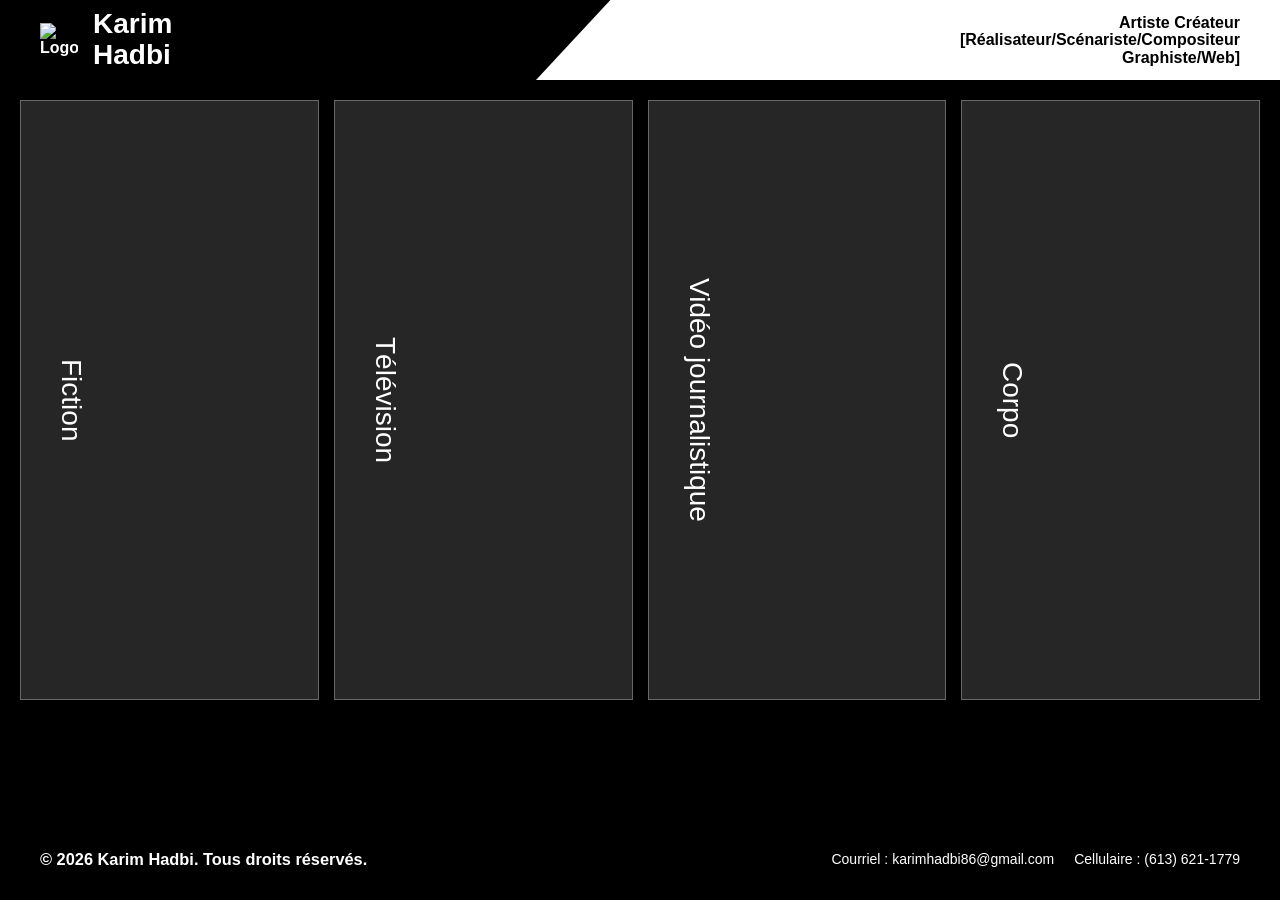
==== index.html @ a202c464 "Initial commit" ====
<!doctype html>
<html lang="fr">
<head>
    <meta charset="utf-8">
    <title>Bienvenue - Karim Hadbi</title>
    <link href="styles/style.css" rel="stylesheet" />
    <meta name="viewport" content="width=device-width, initial-scale=1.0">
</head>
	
<body>
<script>
    function openCard(element) {
        const allCards = document.querySelectorAll('.card');
        if (element.classList.contains('active')) {
            element.classList.remove('active');
        } else {
            allCards.forEach(card => card.classList.remove('active'));
            element.classList.add('active');
        }
    }
</script>

<div class="video-background">
    <div class="vignette-overlay"></div>
    <iframe 
        src="https://www.youtube.com/embed/JeM1_PZEC8c?autoplay=1&mute=1&loop=1&playlist=JeM1_PZEC8c&controls=0&showinfo=0&rel=0&iv_load_policy=3&disablekb=1" 
        frameborder="0" 
        allow="autoplay; encrypted-media">
    </iframe>
</div>
	
<div class="navbar">
    <a href="index.html" class="nav-link left-link">
        <span>
            <div class="logo-groupe">
                <img src="logo/Logo Karim.png" width="38" alt="Logo">
                <div class="nom-artiste">Karim <br> Hadbi</div>
            </div>	
        </span>
    </a>
    <a href="a-propos.html" class="nav-link right-link">
        <span>
            <div class="texte-droite">
                Artiste Créateur <br>
                [Réalisateur/Scénariste/Compositeur <br>
                Graphiste/Web]
            </div>
        </span>
    </a>
</div>

<div class="accordion-container">
    <div class="card" onclick="openCard(this)">
        <div class="title-vertical">Fiction</div>
        <div class="content">
            <h3>Le rêve [court métrage]</h3>
            <h2>Réalisation / Montage / Composition musique originale</h2>
            <div class="video-responsive">
                <iframe src="https://www.youtube.com/embed/bPabOgwYti4?si=7O0eL4174UXa547w" title="YouTube video player" frameborder="0" allowfullscreen></iframe>
            </div>
        </div>
    </div>
	
    <div class="card" onclick="openCard(this)">
        <div class="title-vertical">Télévision</div>
        <div class="content">
            <h3>L'or de la culture [Émission en direct]</h3>
            <h2>Directeur technique</h2>
            <div class="video-responsive">
                <iframe src="https://www.youtube.com/embed/qQFf9nnMlhs?si=8-7o-ZYtIR0cDy0j" title="YouTube video player" frameborder="0" allowfullscreen></iframe>
            </div>

            <h3>Pharsyde - A$AP ROCKY [Vidéoclip en studio]</h3>
            <h2>Directeur technique</h2>
            <div class="video-responsive">
                <iframe src="https://www.youtube.com/embed/K30g-eY0pmU?si=NVIDZVT_Svj24fuO" title="YouTube video player" frameborder="0" allowfullscreen></iframe>
            </div>
	
            <h3>Torrents VS Inuk [Captation mobile]</h3>
            <h2>Preneur de son</h2>	
            <div class="video-responsive">	
                <iframe src="https://www.youtube.com/embed/WOz7VVtGQ1o?si=_8KI5-ZdpuuKgEtw" title="YouTube video player" frameborder="0" allowfullscreen></iframe>	
            </div>	
	
            <h3>L'annonce [Drame en studio]</h3>
            <h2>Preneur de son</h2>	
            <div class="video-responsive">	
                <iframe src="https://www.youtube.com/embed/POYmX_EhD2g?si=1pK_VJwCEch1RYpM" title="YouTube video player" frameborder="0" allowfullscreen></iframe>
            </div>		
        </div>
    </div>
	
    <div class="card" onclick="openCard(this)">
        <div class="title-vertical">Vidéo journalistique</div>
        <div class="content">
            <h3>Hélène Vlasblom [Portrait]</h3>
            <h2>Réalisation / Caméra / Montage / Composition de musique originale</h2>
            <div class="video-responsive">
                <iframe src="https://www.youtube.com/embed/WsIZ_KC9waY?si=WZHVxhGtFCk2gXQ4" title="YouTube video player" frameborder="0" allowfullscreen></iframe>
            </div>
        </div>
    </div>
	
    <div class="card" onclick="openCard(this)">
        <div class="title-vertical">Corpo</div>
        <div class="content">
            <h3>EART [publicité]</h3>
            <h2>Co-réalisation / Caméra / Montage / Composition de musique originale</h2>
            <div class="video-responsive">
                <iframe src="https://www.youtube.com/embed/MpZ2AZKWZ4U?si=YAs6rrHrnux8zH8K" title="YouTube video player" frameborder="0" allowfullscreen></iframe>
            </div>
        </div>
    </div>
</div>	

<footer>
    <div class="footer-content">
        <h3 class="copyright">&copy; 2026 Karim Hadbi. Tous droits réservés.</h3>
       <div class="contact-info">
    <span>Courriel : <a href="mailto:karimhadbi86@gmail.com" style="color: white; text-decoration: none;">karimhadbi86@gmail.com</a></span>
    <span>Cellulaire : <a href="tel:6136211779" style="color: white; text-decoration: none;">(613) 621-1779</a></span>
</div>
    </div>
</footer>
	
</body>
</html>
---- styles/style.css ----
/* --- Base & Typographie --- */
body {
    margin: 0;
    padding: 0;
    min-height: 100vh;
    color: white;
    font-family: "Century Gothic", sans-serif;
    background-color: black;
}

.page-blanche {
    background-color: white !important;
    color: black !important;
}

p {
    text-align: justify;
    font-size: 1.1rem;
    color: white;
    line-height: 1.6;
}

h2 {
    font-size: 12px;
    margin-bottom: 10px;
}

h4 {
    text-align: justify;
    font-size: 1.1rem;
	font-weight: normal;
    color: black;
    line-height: 1.6;
}

/* --- Barre de Navigation --- */
.navbar {
    position: relative;
    display: flex;
    justify-content: center;
    align-items: center;
    height: 80px;
    width: 100%;
    box-sizing: border-box;
    overflow: hidden;
    background: black;
}

.nav-link {
    position: absolute;
    top: 0;
    height: 100%;
    width: 55%;
    display: flex;
    align-items: center;
    text-decoration: none;
    font-weight: bold;
    z-index: 1;
    transition: 0.3s;
}

.left-link {
    left: 0;
    background-color: #000000;
    color: #ffffff;
    padding-left: 40px;
    clip-path: polygon(0 0, 100% 0, 90% 100%, 0% 100%);
}

.right-link {
    right: 0;
    background-color: #ffffff;
    color: #000000;
    justify-content: flex-end;
    padding-right: 40px;
    clip-path: polygon(10% 0, 100% 0, 100% 100%, 0% 100%);
}

.nav-link:hover { opacity: 0.8; }

.logo-groupe {
    position: relative;
    z-index: 10;
    display: flex;
    align-items: center;
    gap: 15px;
}

.nom-artiste {
    font-size: 28px;
    color: white;
    line-height: 1.1;
}

.texte-droite {
    color: black;
    text-align: right;
    font-weight: bold;
    line-height: 1.1;
}

/* --- Arrière-plan Vidéo --- */
.video-background {
    position: fixed;
    top: 0; left: 0;
    width: 100vw; height: 100vh;
    z-index: -1;
    background-color: black;
}

.vignette-overlay {
    position: absolute;
    top: 0; left: 0;
    width: 100%; height: 100%;
    background: linear-gradient(to bottom, rgba(0,0,0,0.8) 0%, rgba(0,0,0,0) 40%);
    z-index: 1;
    pointer-events: none;
}

.video-background iframe {
    position: absolute;
    top: 50%; left: 50%;
    width: 100%; height: 56.25vw;
    transform: translate(-50%, -50%);
    pointer-events: none;
}

/* --- Accordéon (Cards) --- */
.accordion-container {
    display: flex;
    gap: 15px;
    padding: 20px;
    height: 600px;
    align-items: stretch;
}

.card {
    background: rgba(255, 255, 255, 0.15);
    backdrop-filter: blur(4px);
    border: 1px solid rgba(255, 255, 255, 0.3);
    width: 33%;
    cursor: pointer;
    transition: all 0.6s cubic-bezier(0.25, 1, 0.5, 1);
    overflow: hidden;
    display: flex;
}

.card:hover, .card.active {
    background: rgba(255, 255, 255, 0.25);
    backdrop-filter: blur(20px);
    border: 1px solid rgba(255, 255, 255, 0.6);
}

.card.active { width: 220%; }

.title-vertical {
    font-size: 28px;
    writing-mode: vertical-rl;
    text-orientation: mixed;
    padding: 10px;
    min-width: 80px;
    display: flex;
    align-items: center;
    justify-content: center;
}

.content {
    opacity: 0;
    padding: 20px;
    width: 100%;
    display: none;
    transition: opacity 0.4s ease;
    overflow-y: auto;
}

.card.active .content {
    display: block;
    opacity: 1;
}

/* --- Vidéos Responsives --- */
.video-responsive {
    position: relative;
    padding-bottom: 56.25%;
    height: 0;
    overflow: hidden;
    width: 100%;
    max-width: 800px;
    margin: 20px auto;
    border-radius: 8px;
}

.video-responsive iframe {
    position: absolute;
    top: 0; left: 0;
    width: 100%; height: 100%;
    border: 0;
}

/* --- Section À Propos --- */
.presentation-section {
    display: flex;
    align-items: center;
    justify-content: center;
    gap: 50px;
    padding: 60px 10%;
    max-width: 1200px;
    margin: 0 auto;
}

.photo-container {
    flex-shrink: 0;
    width: 400px; height: 400px;
    border-radius: 50%;
    overflow: hidden;
    border: 4px solid #000;
}

.photo-container img {
    width: 100%; height: 100%;
    object-fit: cover;
}

.texte-presentation {
    max-width: 600px;
    text-align: left;
    color: black;
}

.presentation-section-contact {
    display: flex;
    flex-direction: column;
    align-items: center;
    padding: 60px 10%;
    background: #000000;
}

.contact, .contact-content {
    color: white;
    font-weight: bold;
    text-align: left;
    width: 100%;
    max-width: 155px;
}

.contact { font-size: 24px; }
.contact-content { font-size: 18px; }

/* --- Footer --- */
footer {
    position: fixed;
    bottom: 0; left: 0;
    width: 100%;
    background: rgba(0, 0, 0, 1);
    color: white;
    padding: 15px 0;
    font-size: 14px;
    z-index: 100;
}

.footer-content {
    display: flex;
    justify-content: space-between;
    align-items: center;
    max-width: 1200px;
    margin: 0 auto;
    padding: 0 40px;
}

.contact-info { display: flex; gap: 20px; }

/* --- Adaptations Mobiles (Écrans < 768px) --- */
@media (max-width: 768px) {
    
    /* 1. Navbar : On empile les éléments */
    .navbar {
        height: auto;
        flex-direction: column;
    }

    .nav-link {
        position: relative;
        width: 100%;
        height: 60px;
        clip-path: none !important; /* On enlève les biseaux pour plus de clarté */
        justify-content: center;
        padding: 10px 0;
    }

    .left-link { padding-left: 0; }
    .right-link { padding-right: 0; }

    .logo-groupe {
        gap: 10px;
    }

    .nom-artiste { font-size: 20px; }
    .texte-droite { 
        text-align: center; 
        font-size: 12px;
    }

    /* 2. Accordéon : Passage en mode vertical */
    .accordion-container {
        flex-direction: column;
        height: auto; /* La hauteur s'adapte au contenu ouvert */
        gap: 10px;
    }

    .card {
        width: 100% !important; /* Les cartes prennent toute la largeur */
        flex-direction: column;
        height: auto;
        min-height: 60px;
    }

    .title-vertical {
        writing-mode: horizontal-tb; /* Le texte redevient horizontal */
        padding: 15px;
        font-size: 20px;
        justify-content: flex-start;
        border-bottom: 1px solid rgba(255, 255, 255, 0.1);
    }

    .card.active {
        width: 100% !important;
    }

    /* 3. Section À Propos */
    .presentation-section {
        flex-direction: column;
        padding: 40px 5%;
        gap: 30px;
    }

    .photo-container {
        width: 250px; /* Image plus petite sur mobile */
        height: 250px;
    }

    .texte-presentation {
        text-align: center;
    }

    .texte-presentation p {
        text-align: justify;
        font-size: 1rem;
    }

    /* 4. Footer */
    .footer-content {
        flex-direction: column;
        gap: 10px;
        text-align: center;
        padding: 20px;
    }

    .contact-info {
        flex-direction: column;
        gap: 5px;
    }

    footer {
        position: relative; /* On le détache du bas pour ne pas masquer le contenu */
    }

.contact-info a:hover, .contact-content a:hover {
    color: #cccccc !important; /* Gris clair au survol */
    transition: 0.3s;
}
}
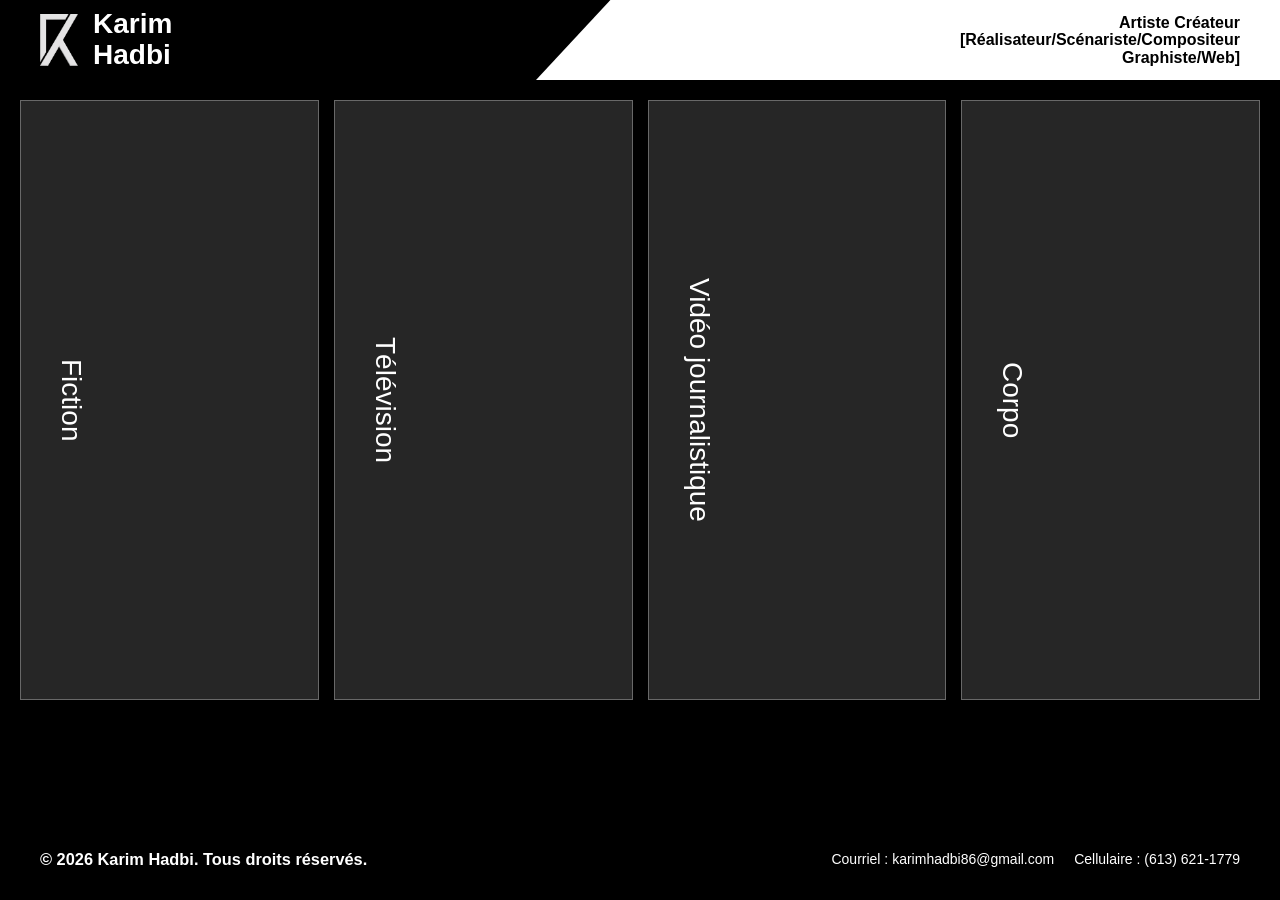
==== commit fac95209: "index.html" ====
--- a/index.html
+++ b/index.html
@@ -33,7 +33,7 @@
     <a href="index.html" class="nav-link left-link">
         <span>
             <div class="logo-groupe">
-                <img src="logo/Logo Karim.png" width="38" alt="Logo">
+                <img src="Logo/Logo Karim.png" width="38" alt="Logo">
                 <div class="nom-artiste">Karim <br> Hadbi</div>
             </div>	
         </span>
@@ -124,4 +124,4 @@
 </footer>
 	
 </body>
-</html>+</html>
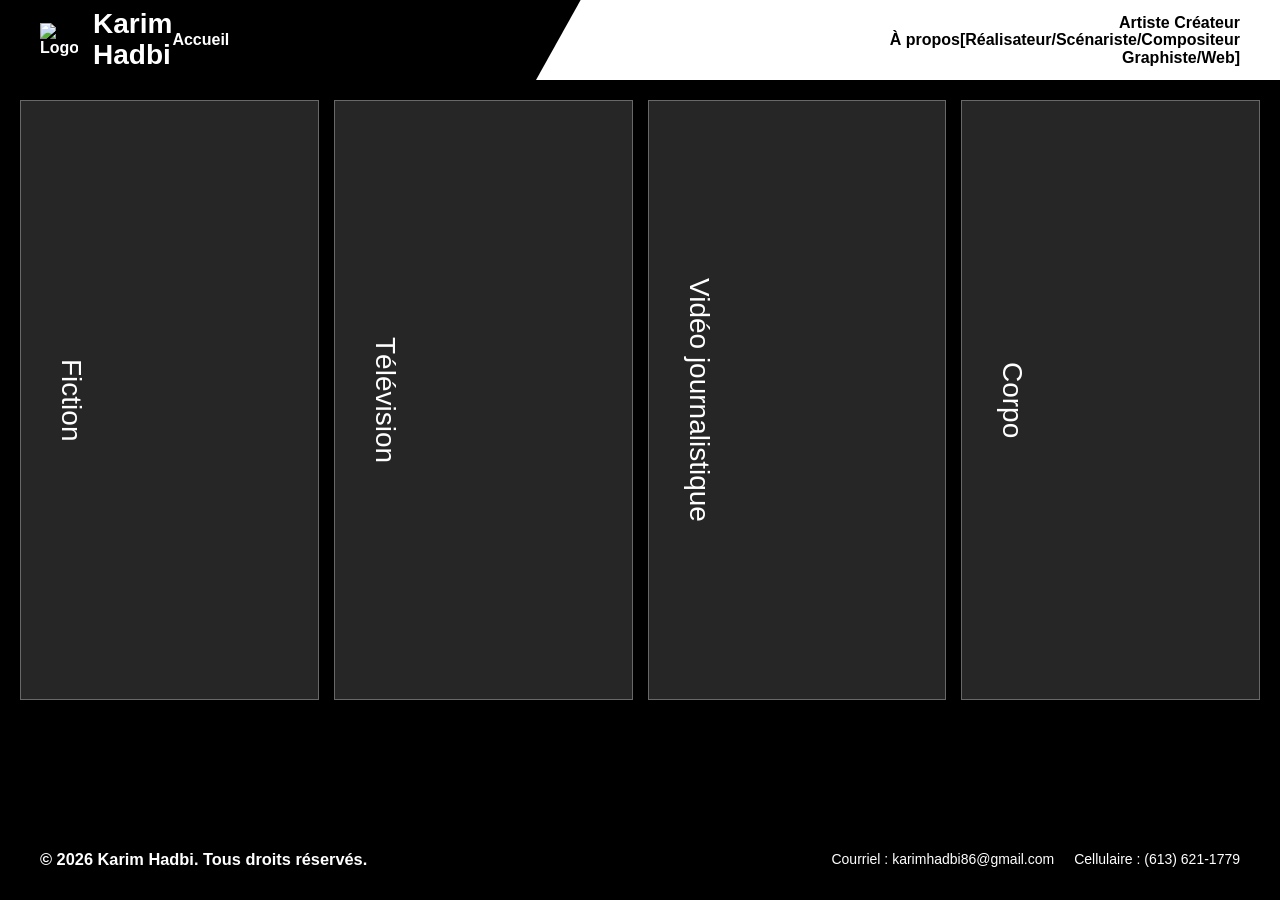
==== commit 1cd4a3ef: "index.html" ====
--- a/index.html
+++ b/index.html
@@ -33,12 +33,15 @@
     <a href="index.html" class="nav-link left-link">
         <span>
             <div class="logo-groupe">
-                <img src="Logo/Logo Karim.png" width="38" alt="Logo">
+                <img src="logo/Logo Karim.png" width="38" alt="Logo">
                 <div class="nom-artiste">Karim <br> Hadbi</div>
             </div>	
         </span>
+        <span class="nav-label label-accueil">Accueil</span>
     </a>
+
     <a href="a-propos.html" class="nav-link right-link">
+        <span class="nav-label label-propos">À propos</span>
         <span>
             <div class="texte-droite">
                 Artiste Créateur <br>
@@ -48,6 +51,7 @@
         </span>
     </a>
 </div>
+
 
 <div class="accordion-container">
     <div class="card" onclick="openCard(this)">
--- a/styles/style.css
+++ b/styles/style.css
@@ -73,7 +73,7 @@
     color: #000000;
     justify-content: flex-end;
     padding-right: 40px;
-    clip-path: polygon(10% 0, 100% 0, 100% 100%, 0% 100%);
+    clip-path: polygon(6% 0, 100% 0, 100% 100%, 0% 100%);
 }
 
 .nav-link:hover { opacity: 0.8; }
@@ -368,4 +368,4 @@
     color: #cccccc !important; /* Gris clair au survol */
     transition: 0.3s;
 }
-}+}
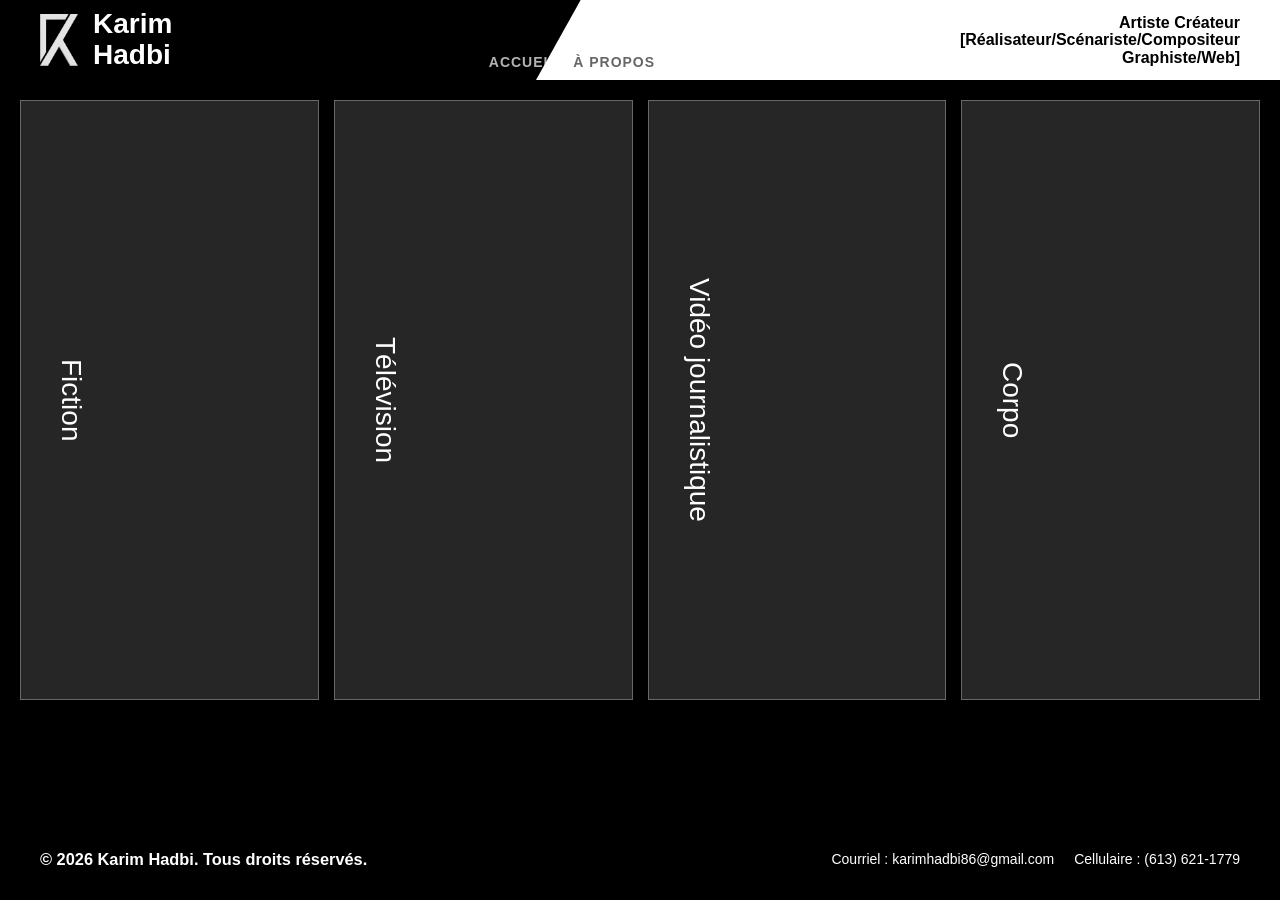
==== commit e2091dc1: "index.html" ====
--- a/index.html
+++ b/index.html
@@ -33,7 +33,7 @@
     <a href="index.html" class="nav-link left-link">
         <span>
             <div class="logo-groupe">
-                <img src="logo/Logo Karim.png" width="38" alt="Logo">
+                <img src="Logo/LogoKarim.png" width="38" alt="Logo">
                 <div class="nom-artiste">Karim <br> Hadbi</div>
             </div>	
         </span>
--- a/styles/style.css
+++ b/styles/style.css
@@ -369,3 +369,41 @@
     transition: 0.3s;
 }
 }
+
+
+
+.nav-label {
+    position: absolute;
+    bottom: 10px; /* Ajuste la hauteur selon ton goût */
+    font-size: 14px;
+    text-transform: uppercase;
+    letter-spacing: 1px;
+    font-weight: bold;
+}
+
+/* Positionnement du mot Accueil (côté noir) */
+.label-accueil {
+    right: 25%; /* Place le texte près de la pointe du biseau */
+    color: rgba(255, 255, 255, 0.7); /* Blanc légèrement transparent */
+}
+
+/* Positionnement du mot À propos (côté blanc) */
+.label-propos {
+    left: 5%; /* Place le texte près du creux du biseau */
+    color: rgba(0, 0, 0, 0.6); /* Noir légèrement transparent */
+}
+
+/* Ajustement pour le survol */
+.nav-link:hover .nav-label {
+    color: rgba(255, 255, 255, 1);
+}
+.right-link:hover .nav-label {
+    color: rgba(0, 0, 0, 1);
+}
+
+/* --- Correction pour Mobile --- */
+@media (max-width: 768px) {
+    .nav-label {
+        display: none; /* On les cache sur mobile car la structure change */
+    }
+}
